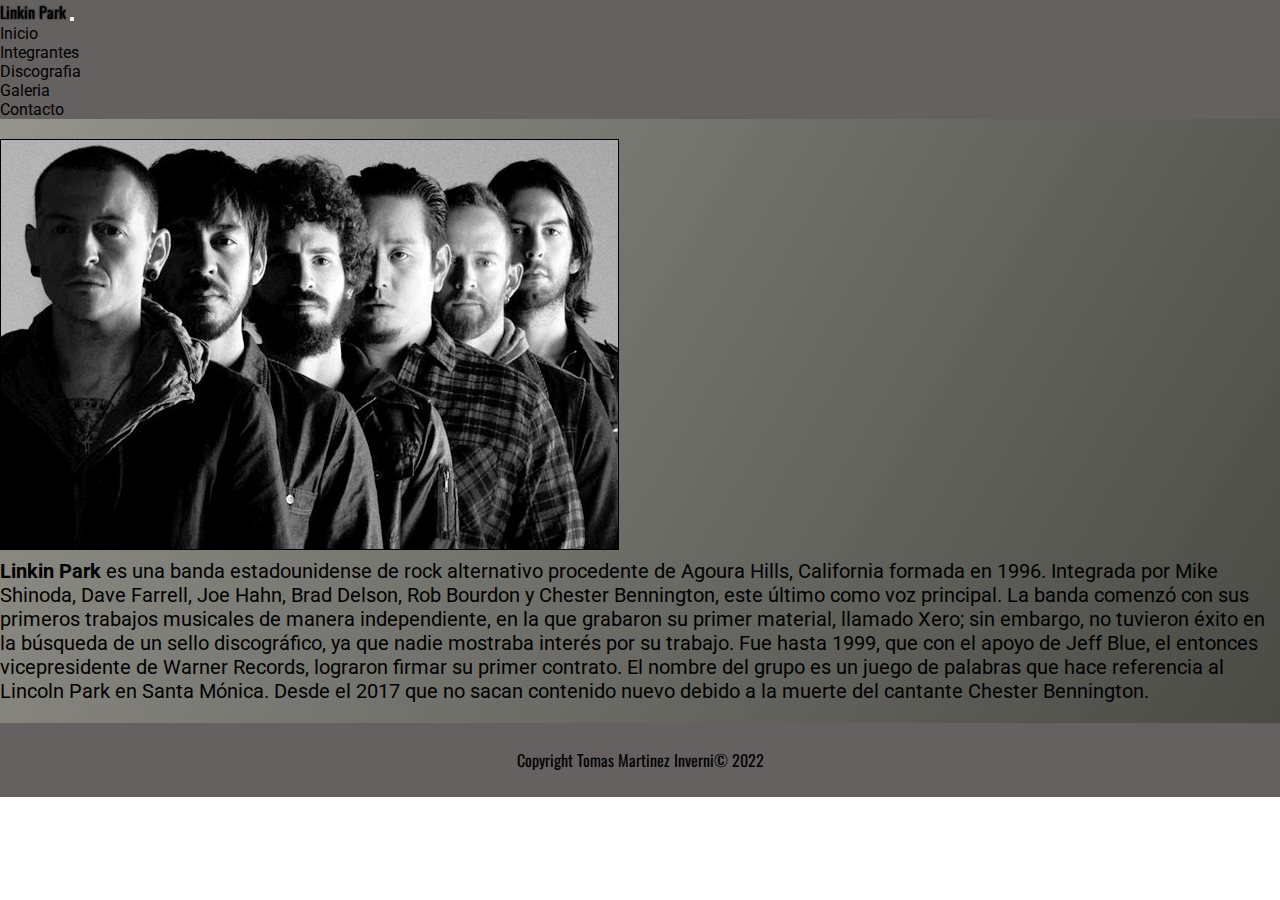
==== index.html @ bd59ec89 "formateo a todas las paginas" ====
<!DOCTYPE html>
<html lang="es">

<head>
    <meta charset="UTF-8">
    <meta http-equiv="X-UA-Compatible" content="IE=edge">
    <meta name="viewport" content="width=device-width, initial-scale=1.0">
    <title>Linkin Park</title>
    <link rel="stylesheet" href="https://cdn.jsdelivr.net/npm/bootstrap@4.6.2/dist/css/bootstrap.min.css"
        integrity="sha384-xOolHFLEh07PJGoPkLv1IbcEPTNtaed2xpHsD9ESMhqIYd0nLMwNLD69Npy4HI+N" crossorigin="anonymous">
    <link rel="stylesheet" href="estilos/estilos.css">
    <link rel="stylesheet" href="https://cdnjs.cloudflare.com/ajax/libs/font-awesome/6.1.2/css/all.min.css"
        integrity="sha512-1sCRPdkRXhBV2PBLUdRb4tMg1w2YPf37qatUFeS7zlBy7jJI8Lf4VHwWfZZfpXtYSLy85pkm9GaYVYMfw5BC1A=="
        crossorigin="anonymous" referrerpolicy="no-referrer" />
    <link rel="preconnect" href="https://fonts.googleapis.com">
    <link rel="preconnect" href="https://fonts.gstatic.com" crossorigin>
    <link href="https://fonts.googleapis.com/css2?family=Oswald&family=Roboto&display=swap" rel="stylesheet">
    <link rel="shortcut icon" href="multimedia/favicon.png">
</head>

<body>
    <!-- fila nombre logo + nav -->
    <header>
        <nav class="navbar navbar-expand-md navbar-dark bgnav">
            <div class="container">
                <!-- Brand -->
                <a class="navbar-brand" href="#">Linkin Park</a>

                <!-- Toggler/collapsibe Button -->
                <button class="navbar-toggler" type="button" data-toggle="collapse" data-target="#collapsibleNavbar">
                    <span class="navbar-toggler-icon"></span>
                </button>

                <!-- Navbar links -->
                <div class="collapse navbar-collapse" id="collapsibleNavbar">
                    <ul class="navbar-nav ml-auto">
                        <li class="nav-item">
                            <a class="nav-link" href="#">Inicio</a>
                        </li>
                        <li class="nav-item">
                            <a class="nav-link" href="pages/integrantes.html">Integrantes</a>
                        </li>
                        <li class="nav-item">
                            <a class="nav-link" href="pages/discografia.html">Discografia</a>
                        </li>
                        <li class="nav-item">
                            <a class="nav-link" href="pages/galeria.html">Galeria</a>
                        </li>
                        <li class="nav-item">
                            <a class="nav-link" href="pages/contacto.html">Contacto</a>
                        </li>
                    </ul>
                </div>
            </div>
        </nav>
    </header>

    <!-- contenido inicia -->
    <main class="main">
        <div class="container">
            <div class="row">
                <div class="col-md-12 col-lg-8">
                    <img src="multimedia/Linkin-Park-617.jpg" alt="Linkin Park" class="img-fluid rounded">
                </div>
                <div class="col-md-12 col-lg-4">
                    <p class="mt-4">
                        <strong>Linkin Park</strong> es una banda estadounidense de rock alternativo procedente de
                        Agoura Hills,
                        California formada en 1996. Integrada por Mike Shinoda, Dave Farrell, Joe Hahn, Brad Delson, Rob
                        Bourdon y Chester Bennington, este último como voz principal. La banda comenzó con sus primeros
                        trabajos musicales de manera independiente, en la que grabaron su primer material, llamado Xero;
                        sin embargo, no tuvieron éxito en la búsqueda de un sello discográfico, ya que nadie mostraba
                        interés por su trabajo. Fue hasta 1999, que con el apoyo de Jeff Blue, el entonces
                        vicepresidente de Warner Records, lograron firmar su primer contrato. El nombre del grupo es un
                        juego de palabras que hace referencia al Lincoln Park en Santa Mónica. Desde el 2017 que no
                        sacan contenido nuevo debido a la muerte del cantante Chester Bennington.
                    </p>
                </div>
            </div>
        </div>
    </main>
    <!-- contenido fin -->
    <!-- footer inicia -->
    <footer>
        <div class="copyright">
            <p>Copyright Tomas Martinez Inverni© 2022</p>
        </div>
        <div class="redes">
            <a href="https://www.facebook.com/linkinpark" target="_blank"><i class="fa-brands fa-facebook"></i></a>
            <a href="https://www.youtube.com/channel/UCZU9T1ceaOgwfLRq7OKFU4Q" target="_blank"><i
                    class="fa-brands fa-youtube"></i></a>
            <a href="https://www.instagram.com/linkinpark/?hl=es" target="_blank"><i
                    class="fa-brands fa-instagram"></i></a>
    </footer>
    <!-- footer fin -->
    <script src="https://cdn.jsdelivr.net/npm/jquery@3.5.1/dist/jquery.slim.min.js"
        integrity="sha384-DfXdz2htPH0lsSSs5nCTpuj/zy4C+OGpamoFVy38MVBnE+IbbVYUew+OrCXaRkfj" crossorigin="anonymous">
    </script>
    <script src="https://cdn.jsdelivr.net/npm/popper.js@1.16.1/dist/umd/popper.min.js"
        integrity="sha384-9/reFTGAW83EW2RDu2S0VKaIzap3H66lZH81PoYlFhbGU+6BZp6G7niu735Sk7lN" crossorigin="anonymous">
    </script>
    <script src="https://cdn.jsdelivr.net/npm/bootstrap@4.6.2/dist/js/bootstrap.min.js"
        integrity="sha384-+sLIOodYLS7CIrQpBjl+C7nPvqq+FbNUBDunl/OZv93DB7Ln/533i8e/mZXLi/P+" crossorigin="anonymous">
    </script>
</body>

</html>
---- estilos/estilos.css ----
*{
    margin: 0;
    padding:0;
    text-decoration: none;
    list-style: none;
    box-sizing: border-box;
}
.header{
    padding: 50px;
}
.bgnav{
    background-color:rgb(102, 97, 97) ;
}
.navbar-brand{
    color: black !important;
    text-shadow: 0 0 2px black;
    font-family: "oswald";
}
.nav-link{
    color: black !important; 
    font-family: "roboto" , sans-serif ;
}
.nav-link:hover{
    color:rgb(156, 156, 151) !important;
    transition: all 300ms ease;
}
.main{
    background-image: linear-gradient(120deg, rgb(148, 148, 141), rgb(75, 75, 70));
    padding: 20px 0;
}
.row{
    align-items: center;
}
.row p{
    font-size: 20px;
    margin-top: 5px;
    font-family: "roboto" , sans-serif ;
}
.row img{
    border: 1px solid black;
}
footer{
    background-color:rgb(102, 97, 97);
    text-align: center;
    color: black;
    padding: 25px;
    font-family: "oswald";
}
.redes i{
    color: black;
    font-size: 30px;
    letter-spacing: 10px;
}
.redes i:hover{
    color:rgb(156, 156, 151);
    transition: all 300ms ease;
}
.jumbotron{
    background-image: url(../multimedia/jumbotron.jpg);
    background-position: center;
    background-size: cover;
    background-color: rgb(102, 97, 97);
    color: white;
    text-shadow: 0px 0px 4px black;
    font-family: "oswald";
    height: 600px;
    border-radius: 0;
    margin-bottom: 0;
}
.contenedor-int{
    background-image: linear-gradient(120deg, rgb(148, 148, 141), rgb(75, 75, 70));
    padding: 20px;
}
.contenedor-int h2{
    text-align: center;
    font-family: "oswald";
}
.imagen{
    height: 400px;
    width: 40%;
    border-radius: 3px;
    border: 2px solid black;
}
.imagenmike{
    background-image: url(../multimedia/Mikeshinoda.jpg);
    background-position: center;
    background-size: cover;
}
.imagenjoe{
    background-image: url(../multimedia/joehahn.jpg);
    background-position: center;
    background-size: cover;
}
.imagenrob{
    background-image: url(../multimedia/robbourdon.jpg);
    background-position: center;
    background-size: cover;
}
.imagenbrad{
    background-image: url(../multimedia/braddelson.jpg);
    background-position: center;
    background-size: cover;
}
.imagendave{
    background-image: url(../multimedia/davefarrell.jpg);
    background-position: center;
    background-size: cover;
}
.imagenchester{
    background-image: url(../multimedia/chesterbennington.jpg);
    background-position: center;
    background-size: cover;    
}
.contenedor-int h3{
    font-size: 50px;
    font-weight: bolder;
    font-family: "oswald";
    text-shadow: 0px 0px 2px;
    align-self: flex-start;
}
.contenedor-int p{
    width: 600px;
    font-weight: 600;
    font-family: "roboto" , sans-serif ;
}
.contenedor-int div{
    display: flex;
    align-items: center;
    justify-content: space-evenly;
    margin: 20px;
    padding: 0 20px;
}
.texto{
    display: flex;
    flex-direction: column;
}
.contenedor-con{
    background-image: linear-gradient(320deg, rgb(148, 148, 141), rgb(75, 75, 70));
    padding-top: 100px;
    display: flex;
    justify-content: space-evenly;
    min-height: 763px;
}
.intro h2{
    font-size: 30px;
    font-family: "oswald";
}
.intro p{
    font-size: 20px;
    font-family: "roboto";
    width: 800px;
    margin-top: 20px;
}
.form label{
    display: block;
    font-weight: bold;
    font-family: "roboto";
    line-height: 2;
}
.form input{
    border-radius: 3px;
    font-family: "roboto";
    width: 100%;
    height: 40px;
    margin-bottom: 5px;
    border: none;
    padding: 5px;
}
.form textarea{
    border-radius: 4px;
    font-family: "roboto";
    margin-bottom: 5px;
    min-height: 100px;
    max-height: 200px;
    max-width: 100%;
    padding: 5px;
    border: none
}
#boton{
    background-color: rgb(102, 97, 97);
    font-weight: bold;
}
#boton:hover{
    cursor: pointer;
    background-color: rgb(65, 61, 61) ;
}
.contenedor-dis{
    background-image: linear-gradient(120deg, rgb(148, 148, 141), rgb(75, 75, 70));
}
.contenedor-dis div{
    display: flex;
    justify-content: center;
    padding: 20px;
}
.contenedor-dis h2{
    text-align: center;
    padding: 20px 0;
    font-family: "oswald";
}
.disco{
    height: 400px;
    width: 400px;
    border: 0.5px solid black;
}
.disco1{
    background-image: url(../multimedia/hybrydtheory.jpg);
    background-position: center;
    background-size: cover;
}
.disco2{
    background-image: url(../multimedia/meteora.jpg);
    background-position: center;
    background-size: cover;
}
.disco3{
    background-image: url(../multimedia/minutestomidnight.jpg);
    background-position: center;
    background-size: cover;
}
.disco4{
    background-image: url(../multimedia/athousandsuns.jpg);
    background-position: center;
    background-size: cover;
}
.disco5{
    background-image: url(../multimedia/livingthings.jpg);
    background-position: center;
    background-size: cover;
}
.disco6{
    background-image: url(../multimedia/thehuntingparty.jpg);
    background-position: center;
    background-size: cover;
}
.disco7{
    background-image: url(../multimedia/onemorelight.jpg);
    background-position: center;
    background-size: cover;
}
.galeria{
    background-image: linear-gradient(220deg, rgb(148, 148, 141), rgb(75, 75, 70));
}
.subir{
    height: 40px;
    width: 40px;
    background-color: rgb(102, 97, 97);
    position: fixed;
    bottom: 20px;
    right: 20px;
    text-align: center;
    line-height: 40px;
    color: black;
    border-radius: 50%;
    border: 2px solid black;
    font-size: 22px;
}
.galeria h2{
    text-align: center;
    padding: 20px;
    font-family: "oswald";
}
.fotos{
    padding: 20px;
    display: grid;
    grid-template-columns: 1fr;
    grid-template-rows: repeat(6 , 1fr);
    grid-gap: 20px;
}
.foto{
    border: 2px solid black;
    width: 100%;
    height: 300px;
    box-shadow: 0px 1px 10px rgba(0, 0, 0, 0.2);
    transition:  all 400ms ease;
    border-radius: 5px;
}
.foto:hover{
    box-shadow: 5px 5px 20px rgba(0, 0, 0, 0.8);
    transform: translateY(-2%);
}
.foto1{
    background-image: url(../multimedia/galeria.jpg);
    background-size: cover;
    background-position: center;
}
.foto2{
    background-image: url(../multimedia/galeria2.jpg);
    background-size: cover;
    background-position: center;
}
.foto3{
    background-image: url(../multimedia/galeria4.jpg);
    background-size: cover;
    background-position: center;
}
.foto4{
    background-image: url(../multimedia/galeria3.jpg);
    background-size: cover;
    background-position: top;
}
.foto5{
    background-image: url(../multimedia/galeria7.jpg);
    background-size: cover;
    background-position: center;
}
.foto6{
    background-image: url(../multimedia/galeria6.jpg);
    background-size: cover;
    background-position: center;
}
.foto7{
    background-image: url(../multimedia/galeria5.jpg);
    background-size: cover;
    background-position: center;
}
.foto8{
    background-image: url(../multimedia/galeria8.jpg);
    background-size: cover;
    background-position: center;
}
.foto9{
    background-image: url(../multimedia/galeria9.jpg);
    background-size: cover;
    background-position: center;
}
.foto10{
    background-image: url(../multimedia/galeria10.jpg);
    background-size: cover;
    background-position: top;
}
.foto11{
    background-image: url(../multimedia/galeria11.jpg);
    background-size: cover;
    background-position: center;
}
.foto12{
    background-image: url(../multimedia/galeria12.jpg);
    background-size: cover;
    background-position: center;
}
@media screen and (max-width: 1199px){
    .maindiv{
        flex-direction: column;
    }
    .maindiv p{
        width: auto;
        margin-bottom: 20px;
        padding: 20px;
    }
    .portada{
        width: 75%;
        margin-top: 20px;
    }
    .item{
        font-size: 12px;
    }
}
@media screen and (max-width: 479px){
    header{
        flex-direction: column;
    }
    nav{
        padding: 10px 0px
    }
    .item{
        font-size: 7px;
        padding: 0 10px;
    }
    .titulo{
        display: none;
    }
    .portada{
        height: 200px;
    }
    .intro h2{
        display: none;
    }
    .intro p{
        font-size: 16px;
    }
    .galeria h3{
        display: none;
    }
    .foto{
        height: 200px;
    }
    .contenedor-int div{
        flex-direction: column;
        margin: 5px;
    }
    .contenedor-int h2{
        display: none;
    }
    .imagen{
        height: 200px;
        width: 95%;
    }
    .texto h3{
        align-self: center;
        font-size: 20px;
    }
    .texto p{
        width: auto;
        margin: 3px 0;
    }
}
@media screen and (min-width: 480px) and (max-width: 700px){
    header{
        flex-direction: column;
    }
    nav{
        padding: 10px 0px
    }
    .item{
        font-size: 14px;
        padding: 0 10px;
    }
    .titulo{
        display: none;
    }
    .portada{
        height: 300px
    }
    .contenedor-int div{
        flex-direction: column;
        margin: 5px;
    }
    .contenedor-int h2{
        display: none;
    }
    .imagen{
        height: 300px;
        width: 100%;
        background-position: top;
    }
    .texto h3{
        align-self: center;
        font-size: 30px;
    }
    .texto p{
        width: auto;
        margin: 3px 0;
    }
    .contenedor-int div{
        flex-direction: column;
        margin: 5px;
    }
    .contenedor-int h2{
        display: none;
    }
    .imagen{
        height: 300px;
        width: 100%;
        background-position: top;
    }
    .texto h3{
        align-self: center;
        font-size: 30px;
    }
    .texto p{
        width: auto;
        margin: 3px 0;
    }
}
@media screen and (min-width: 701px) and (max-width: 1199px){
    .contenedor-int div{
        width: 100%;
    }
    .contenedor-int h2{
        display: none;
    }
    .imagen{
        height: 350px;
        background-position: top;
    }
    .texto h3{
        align-self: flex-start;
        font-size: 30px;
    }
    .texto p{
        width: auto;
        margin: 3px 0;
    }
}
@media screen and (max-width: 768px){
    .contenedor-dis div{
        flex-direction: column;
        align-self: center;
    }
    .contenedor-dis h2{
        display: none;
    }
    .disco{
        height: 300px;
        width: 300px;
    }
    .spotify iframe{
        width: 100%;
        height: 300px;
    }
}
@media screen and (max-width: 1199px){
    .contenedor-con{
        flex-direction: column;
        padding: 20px;
    }
    .intro{
        text-align: center;
        margin-bottom: 20px;
    }
    .intro p{
        width: auto;
    }
    .form{
        align-self: center;
        width: auto;
    }
    
}
@media screen and (max-width: 458px){
    .form{
        width: 100%;
    }
    .form textarea{
        width: 100%;
    }
    .intro h2{
        width: 100%;
    }
    
}
@media screen and (max-width: 860px){
    footer{
        flex-direction: column;
        text-align: center;
}
    footer p{
        margin-top: 10px;
    }
    .redes{
        margin-bottom: 10px;
        
    }
    .redes i{
        letter-spacing: 5px;
    }
}
@media screen and (min-width: 768px) and (max-width: 1024px){
    
    .fotos{
        grid-template-columns: 1fr 1fr;
        grid-template-rows: repeat(3 , 1fr);
    }
}
@media screen and (min-width: 1025px) and (max-width: 1199px){
    .fotos{
        grid-template-columns: 1fr 1fr 1fr;
        grid-template-rows: repeat(3 , 1fr);
}
    .foto2{
        grid-column: 2/4;
    }
    .foto3{
        grid-column: 1/3;
    }
    .foto6{
        grid-column: 2/4;
    }
    .foto8{
        grid-column: 2/4;
    }
    .foto9{
        grid-column: 1/3;
    }
    .foto12{
        grid-column: 2/4;
    }
}
@media screen and (min-width: 1200px){
    .fotos{
        grid-template-columns: 1fr 1fr 1fr;
        grid-template-rows: repeat(2 , 1fr);
    }
}
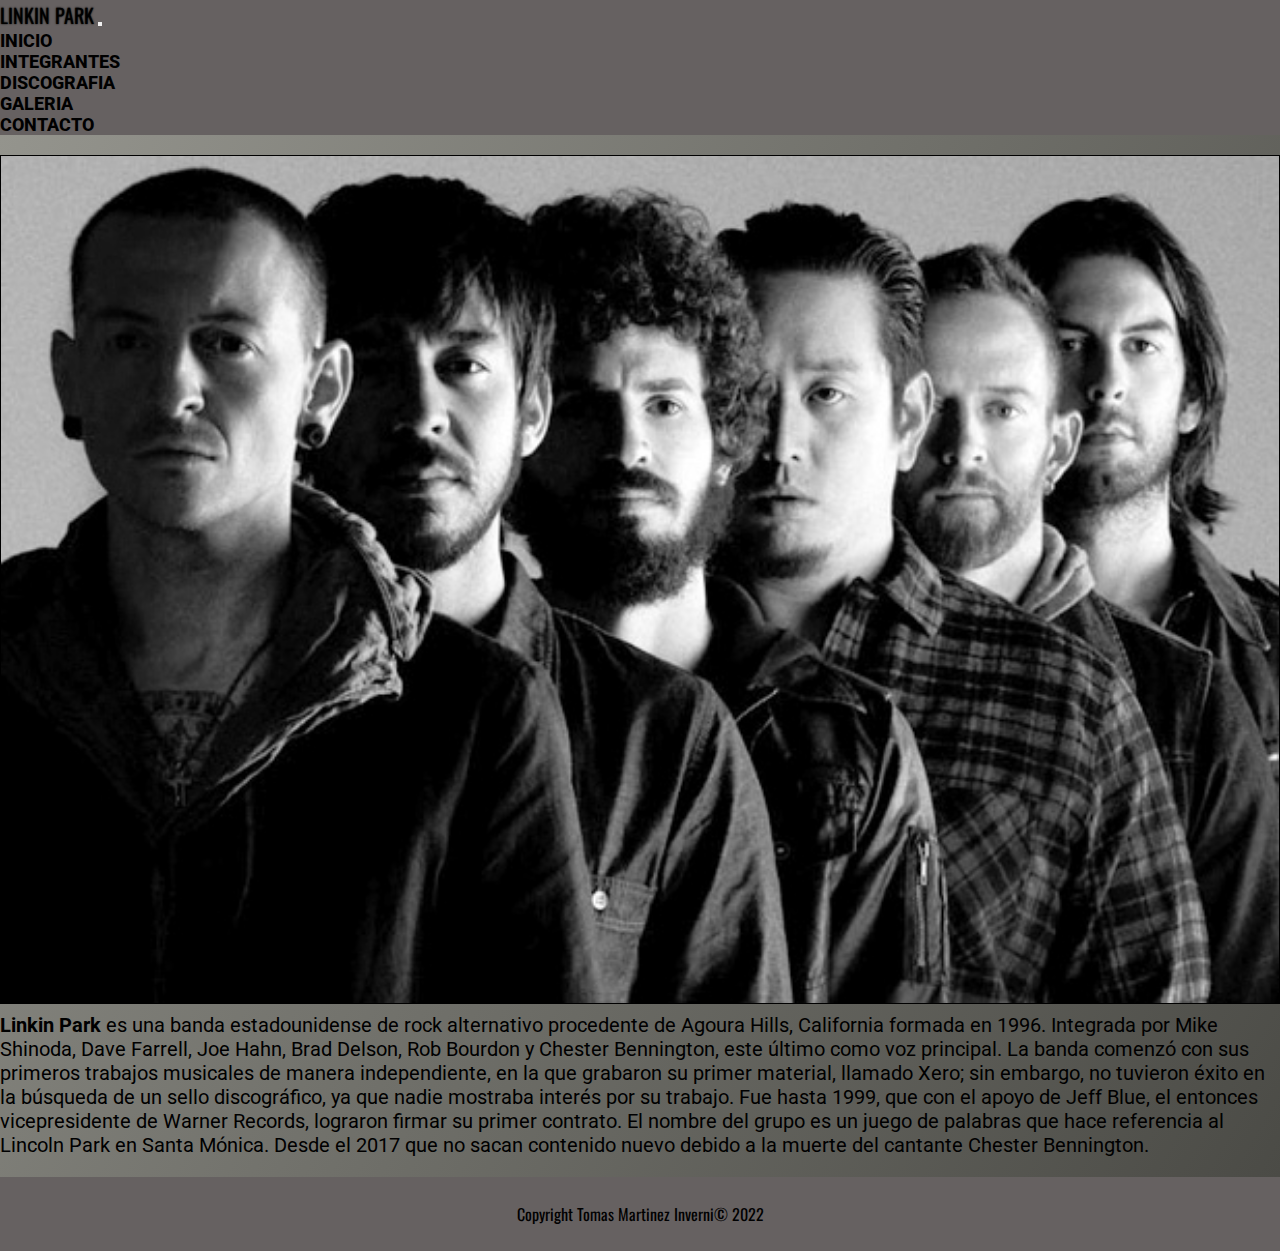
==== commit 1db3c8a2: "actualizo header" ====
--- a/index.html
+++ b/index.html
@@ -6,12 +6,9 @@
     <meta http-equiv="X-UA-Compatible" content="IE=edge">
     <meta name="viewport" content="width=device-width, initial-scale=1.0">
     <title>Linkin Park</title>
-    <link rel="stylesheet" href="https://cdn.jsdelivr.net/npm/bootstrap@4.6.2/dist/css/bootstrap.min.css"
-        integrity="sha384-xOolHFLEh07PJGoPkLv1IbcEPTNtaed2xpHsD9ESMhqIYd0nLMwNLD69Npy4HI+N" crossorigin="anonymous">
+    <link rel="stylesheet" href="https://cdn.jsdelivr.net/npm/bootstrap@4.6.2/dist/css/bootstrap.min.css" integrity="sha384-xOolHFLEh07PJGoPkLv1IbcEPTNtaed2xpHsD9ESMhqIYd0nLMwNLD69Npy4HI+N" crossorigin="anonymous">
     <link rel="stylesheet" href="estilos/estilos.css">
-    <link rel="stylesheet" href="https://cdnjs.cloudflare.com/ajax/libs/font-awesome/6.1.2/css/all.min.css"
-        integrity="sha512-1sCRPdkRXhBV2PBLUdRb4tMg1w2YPf37qatUFeS7zlBy7jJI8Lf4VHwWfZZfpXtYSLy85pkm9GaYVYMfw5BC1A=="
-        crossorigin="anonymous" referrerpolicy="no-referrer" />
+    <link rel="stylesheet" href="https://cdnjs.cloudflare.com/ajax/libs/font-awesome/6.1.2/css/all.min.css" integrity="sha512-1sCRPdkRXhBV2PBLUdRb4tMg1w2YPf37qatUFeS7zlBy7jJI8Lf4VHwWfZZfpXtYSLy85pkm9GaYVYMfw5BC1A==" crossorigin="anonymous" referrerpolicy="no-referrer" />
     <link rel="preconnect" href="https://fonts.googleapis.com">
     <link rel="preconnect" href="https://fonts.gstatic.com" crossorigin>
     <link href="https://fonts.googleapis.com/css2?family=Oswald&family=Roboto&display=swap" rel="stylesheet">
@@ -21,7 +18,7 @@
 <body>
     <!-- fila nombre logo + nav -->
     <header>
-        <nav class="navbar navbar-expand-md navbar-dark bgnav">
+        <nav class="navbar navbar-expand-lg navbar-dark bgnav">
             <div class="container">
                 <!-- Brand -->
                 <a class="navbar-brand" href="#">Linkin Park</a>
@@ -87,21 +84,13 @@
         </div>
         <div class="redes">
             <a href="https://www.facebook.com/linkinpark" target="_blank"><i class="fa-brands fa-facebook"></i></a>
-            <a href="https://www.youtube.com/channel/UCZU9T1ceaOgwfLRq7OKFU4Q" target="_blank"><i
-                    class="fa-brands fa-youtube"></i></a>
-            <a href="https://www.instagram.com/linkinpark/?hl=es" target="_blank"><i
-                    class="fa-brands fa-instagram"></i></a>
+            <a href="https://www.youtube.com/channel/UCZU9T1ceaOgwfLRq7OKFU4Q" target="_blank"><i class="fa-brands fa-youtube"></i></a>
+            <a href="https://www.instagram.com/linkinpark/?hl=es" target="_blank"><i class="fa-brands fa-instagram"></i></a>
     </footer>
     <!-- footer fin -->
-    <script src="https://cdn.jsdelivr.net/npm/jquery@3.5.1/dist/jquery.slim.min.js"
-        integrity="sha384-DfXdz2htPH0lsSSs5nCTpuj/zy4C+OGpamoFVy38MVBnE+IbbVYUew+OrCXaRkfj" crossorigin="anonymous">
-    </script>
-    <script src="https://cdn.jsdelivr.net/npm/popper.js@1.16.1/dist/umd/popper.min.js"
-        integrity="sha384-9/reFTGAW83EW2RDu2S0VKaIzap3H66lZH81PoYlFhbGU+6BZp6G7niu735Sk7lN" crossorigin="anonymous">
-    </script>
-    <script src="https://cdn.jsdelivr.net/npm/bootstrap@4.6.2/dist/js/bootstrap.min.js"
-        integrity="sha384-+sLIOodYLS7CIrQpBjl+C7nPvqq+FbNUBDunl/OZv93DB7Ln/533i8e/mZXLi/P+" crossorigin="anonymous">
-    </script>
+    <script src="https://cdn.jsdelivr.net/npm/jquery@3.5.1/dist/jquery.slim.min.js" integrity="sha384-DfXdz2htPH0lsSSs5nCTpuj/zy4C+OGpamoFVy38MVBnE+IbbVYUew+OrCXaRkfj" crossorigin="anonymous"></script>
+    <script src="https://cdn.jsdelivr.net/npm/popper.js@1.16.1/dist/umd/popper.min.js" integrity="sha384-9/reFTGAW83EW2RDu2S0VKaIzap3H66lZH81PoYlFhbGU+6BZp6G7niu735Sk7lN" crossorigin="anonymous"></script>
+    <script src="https://cdn.jsdelivr.net/npm/bootstrap@4.6.2/dist/js/bootstrap.min.js" integrity="sha384-+sLIOodYLS7CIrQpBjl+C7nPvqq+FbNUBDunl/OZv93DB7Ln/533i8e/mZXLi/P+" crossorigin="anonymous"></script>
 </body>
 
 </html>--- a/estilos/estilos.css
+++ b/estilos/estilos.css
@@ -15,10 +15,15 @@
     color: black !important;
     text-shadow: 0 0 2px black;
     font-family: "oswald";
+    font-size: 20px;
+    text-transform: uppercase;
 }
 .nav-link{
     color: black !important; 
     font-family: "roboto" , sans-serif ;
+    font-size: 18px;
+    text-transform: uppercase;
+    font-weight: 800;
 }
 .nav-link:hover{
     color:rgb(156, 156, 151) !important;
@@ -38,6 +43,7 @@
 }
 .row img{
     border: 1px solid black;
+    width: 100%;
 }
 footer{
     background-color:rgb(102, 97, 97);
@@ -59,11 +65,21 @@
     background-image: url(../multimedia/jumbotron.jpg);
     background-position: center;
     background-size: cover;
-    background-color: rgb(102, 97, 97);
     color: white;
     text-shadow: 0px 0px 4px black;
     font-family: "oswald";
     height: 600px;
+    border-radius: 0;
+    margin-bottom: 0;
+}
+.jumbotron2{
+    background-image: url(../multimedia/jumbotron2.jpg);
+    background-position: top;
+    background-size: cover;
+    color: white;
+    text-shadow: 0px 0px 4px black;
+    font-family: "oswald";
+    height: 500px;
     border-radius: 0;
     margin-bottom: 0;
 }
@@ -319,12 +335,12 @@
     background-position: center;
 }
 .foto9{
-    background-image: url(../multimedia/galeria9.jpg);
+    background-image: url(../multimedia/galeria10.jpg);
     background-size: cover;
     background-position: center;
 }
 .foto10{
-    background-image: url(../multimedia/galeria10.jpg);
+    background-image: url(../multimedia/galeria12.jpg);
     background-size: cover;
     background-position: top;
 }
@@ -334,9 +350,53 @@
     background-position: center;
 }
 .foto12{
-    background-image: url(../multimedia/galeria12.jpg);
-    background-size: cover;
-    background-position: center;
+    background-image: url(../multimedia/galeria9.jpg);
+    background-size: cover;
+    background-position: top;
+}
+.foto13{
+    background-image: url(../multimedia/galeria13.jpg);
+    background-size: cover;
+    background-position: center;
+}
+.foto14{
+    background-image: url(../multimedia/galeria14.jpg);
+    background-size: cover;
+    background-position: center;
+}
+.foto15{
+    background-image: url(../multimedia/galeria16.jpg);
+    background-size: cover;
+    background-position: top;
+}
+.foto16{
+    background-image: url(../multimedia/galeria15.jpg);
+    background-size: cover;
+    background-position: top;
+}
+.foto17{
+    background-image: url(../multimedia/galeria18.jpg);
+    background-size: cover;
+    background-position: top;
+}
+.foto18{
+    background-image: url(../multimedia/galeria17.jpg);
+    background-size: cover;
+    background-position: center;
+}
+.txt{
+    color: white;
+    font-size: 20px;
+    padding: 10px;
+    opacity: 0;
+    visibility: hidden;
+}
+.foto:hover > .txt{
+    opacity: 1;
+    visibility: visible;
+    transition: all 500ms ease;
+    margin-top: 250px;
+    text-shadow: 5px 5px 5px black;
 }
 @media screen and (max-width: 1199px){
     .maindiv{
@@ -575,6 +635,15 @@
     .foto12{
         grid-column: 2/4;
     }
+    .foto13{
+        grid-column: 1/3;
+    }
+    .foto16{
+        grid-column: 2/4;
+    }
+    .foto17{
+        grid-column: 1/3;
+    }
 }
 @media screen and (min-width: 1200px){
     .fotos{
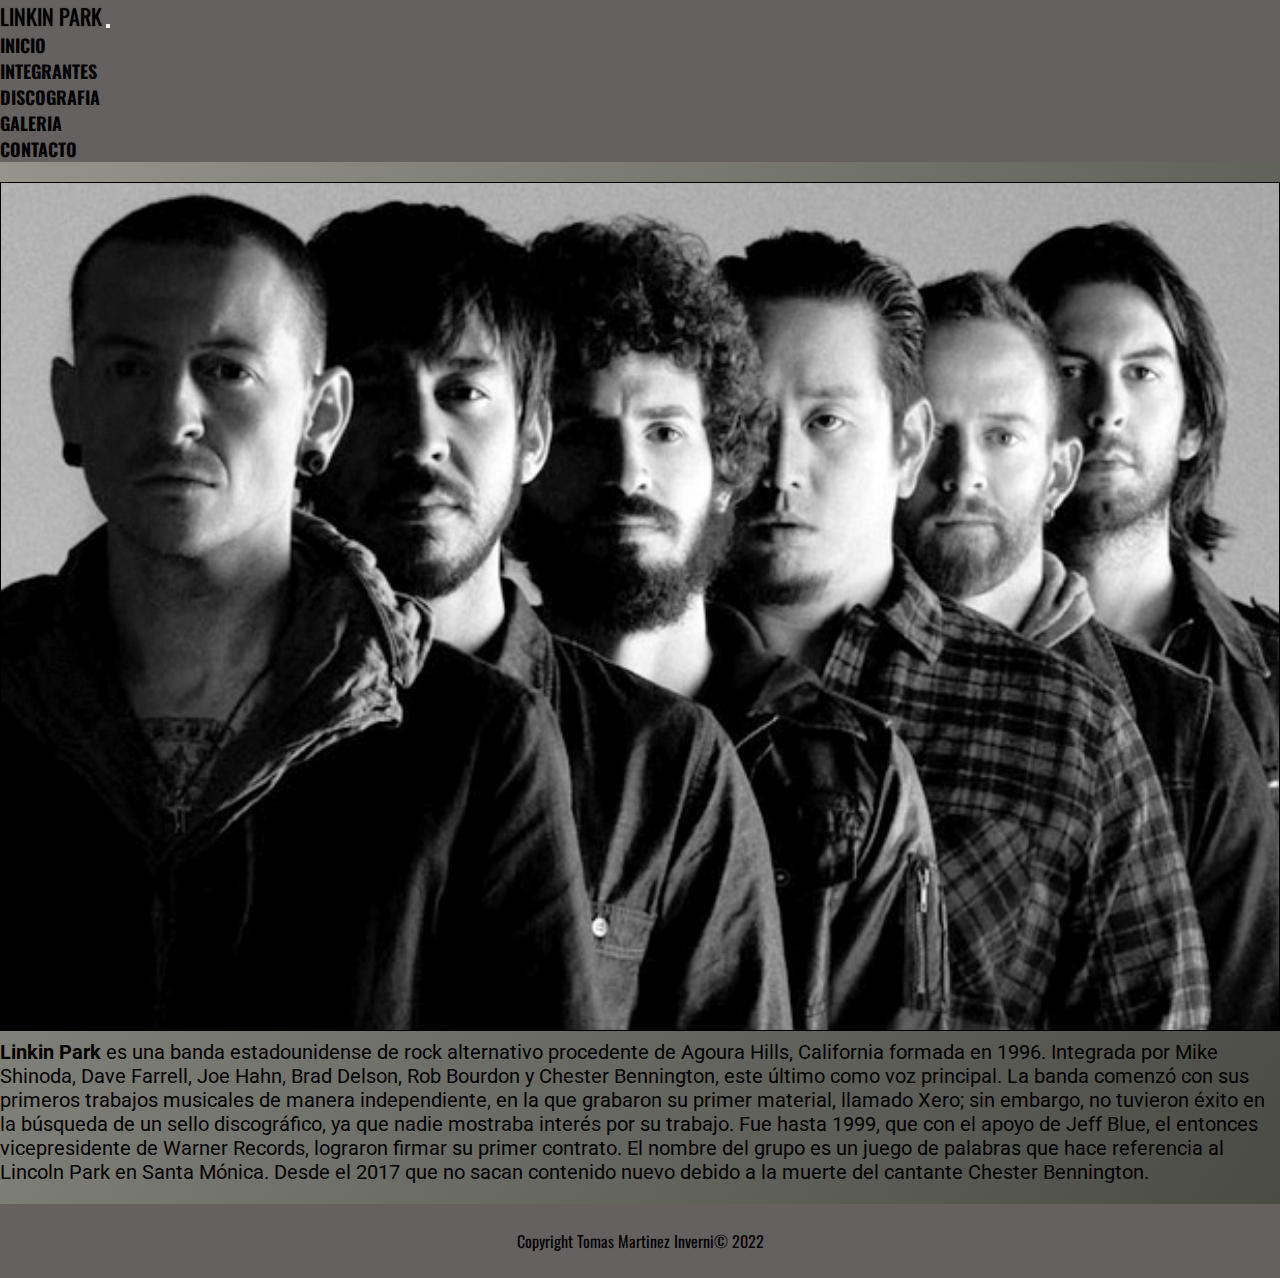
==== commit 21650d34: "Agrego extend en discografia e integrantes, mixins en galeria y correciones" ====
--- a/index.html
+++ b/index.html
@@ -1,96 +1,98 @@
-<!DOCTYPE html>
-<html lang="es">
-
-<head>
-    <meta charset="UTF-8">
-    <meta http-equiv="X-UA-Compatible" content="IE=edge">
-    <meta name="viewport" content="width=device-width, initial-scale=1.0">
-    <title>Linkin Park</title>
-    <link rel="stylesheet" href="https://cdn.jsdelivr.net/npm/bootstrap@4.6.2/dist/css/bootstrap.min.css" integrity="sha384-xOolHFLEh07PJGoPkLv1IbcEPTNtaed2xpHsD9ESMhqIYd0nLMwNLD69Npy4HI+N" crossorigin="anonymous">
-    <link rel="stylesheet" href="estilos/estilos.css">
-    <link rel="stylesheet" href="https://cdnjs.cloudflare.com/ajax/libs/font-awesome/6.1.2/css/all.min.css" integrity="sha512-1sCRPdkRXhBV2PBLUdRb4tMg1w2YPf37qatUFeS7zlBy7jJI8Lf4VHwWfZZfpXtYSLy85pkm9GaYVYMfw5BC1A==" crossorigin="anonymous" referrerpolicy="no-referrer" />
-    <link rel="preconnect" href="https://fonts.googleapis.com">
-    <link rel="preconnect" href="https://fonts.gstatic.com" crossorigin>
-    <link href="https://fonts.googleapis.com/css2?family=Oswald&family=Roboto&display=swap" rel="stylesheet">
-    <link rel="shortcut icon" href="multimedia/favicon.png">
-</head>
-
-<body>
-    <!-- fila nombre logo + nav -->
-    <header>
-        <nav class="navbar navbar-expand-lg navbar-dark bgnav">
-            <div class="container">
-                <!-- Brand -->
-                <a class="navbar-brand" href="#">Linkin Park</a>
-
-                <!-- Toggler/collapsibe Button -->
-                <button class="navbar-toggler" type="button" data-toggle="collapse" data-target="#collapsibleNavbar">
-                    <span class="navbar-toggler-icon"></span>
-                </button>
-
-                <!-- Navbar links -->
-                <div class="collapse navbar-collapse" id="collapsibleNavbar">
-                    <ul class="navbar-nav ml-auto">
-                        <li class="nav-item">
-                            <a class="nav-link" href="#">Inicio</a>
-                        </li>
-                        <li class="nav-item">
-                            <a class="nav-link" href="pages/integrantes.html">Integrantes</a>
-                        </li>
-                        <li class="nav-item">
-                            <a class="nav-link" href="pages/discografia.html">Discografia</a>
-                        </li>
-                        <li class="nav-item">
-                            <a class="nav-link" href="pages/galeria.html">Galeria</a>
-                        </li>
-                        <li class="nav-item">
-                            <a class="nav-link" href="pages/contacto.html">Contacto</a>
-                        </li>
-                    </ul>
-                </div>
-            </div>
-        </nav>
-    </header>
-
-    <!-- contenido inicia -->
-    <main class="main">
-        <div class="container">
-            <div class="row">
-                <div class="col-md-12 col-lg-8">
-                    <img src="multimedia/Linkin-Park-617.jpg" alt="Linkin Park" class="img-fluid rounded">
-                </div>
-                <div class="col-md-12 col-lg-4">
-                    <p class="mt-4">
-                        <strong>Linkin Park</strong> es una banda estadounidense de rock alternativo procedente de
-                        Agoura Hills,
-                        California formada en 1996. Integrada por Mike Shinoda, Dave Farrell, Joe Hahn, Brad Delson, Rob
-                        Bourdon y Chester Bennington, este último como voz principal. La banda comenzó con sus primeros
-                        trabajos musicales de manera independiente, en la que grabaron su primer material, llamado Xero;
-                        sin embargo, no tuvieron éxito en la búsqueda de un sello discográfico, ya que nadie mostraba
-                        interés por su trabajo. Fue hasta 1999, que con el apoyo de Jeff Blue, el entonces
-                        vicepresidente de Warner Records, lograron firmar su primer contrato. El nombre del grupo es un
-                        juego de palabras que hace referencia al Lincoln Park en Santa Mónica. Desde el 2017 que no
-                        sacan contenido nuevo debido a la muerte del cantante Chester Bennington.
-                    </p>
-                </div>
-            </div>
-        </div>
-    </main>
-    <!-- contenido fin -->
-    <!-- footer inicia -->
-    <footer>
-        <div class="copyright">
-            <p>Copyright Tomas Martinez Inverni© 2022</p>
-        </div>
-        <div class="redes">
-            <a href="https://www.facebook.com/linkinpark" target="_blank"><i class="fa-brands fa-facebook"></i></a>
-            <a href="https://www.youtube.com/channel/UCZU9T1ceaOgwfLRq7OKFU4Q" target="_blank"><i class="fa-brands fa-youtube"></i></a>
-            <a href="https://www.instagram.com/linkinpark/?hl=es" target="_blank"><i class="fa-brands fa-instagram"></i></a>
-    </footer>
-    <!-- footer fin -->
-    <script src="https://cdn.jsdelivr.net/npm/jquery@3.5.1/dist/jquery.slim.min.js" integrity="sha384-DfXdz2htPH0lsSSs5nCTpuj/zy4C+OGpamoFVy38MVBnE+IbbVYUew+OrCXaRkfj" crossorigin="anonymous"></script>
-    <script src="https://cdn.jsdelivr.net/npm/popper.js@1.16.1/dist/umd/popper.min.js" integrity="sha384-9/reFTGAW83EW2RDu2S0VKaIzap3H66lZH81PoYlFhbGU+6BZp6G7niu735Sk7lN" crossorigin="anonymous"></script>
-    <script src="https://cdn.jsdelivr.net/npm/bootstrap@4.6.2/dist/js/bootstrap.min.js" integrity="sha384-+sLIOodYLS7CIrQpBjl+C7nPvqq+FbNUBDunl/OZv93DB7Ln/533i8e/mZXLi/P+" crossorigin="anonymous"></script>
-</body>
-
+<!DOCTYPE html>
+<html lang="es">
+
+<head>
+    <meta charset="UTF-8">
+    <meta http-equiv="X-UA-Compatible" content="IE=edge">
+    <meta name="viewport" content="width=device-width, initial-scale=1.0">
+    <meta name="keywords" content="linkin park, linkin park argentina, chester bennington, mike shinoda, rob bourdon, dave farrell, joe hahn">
+    <meta name="description" content="FanPage Argentina dedicada a Linkin Park y a Chester Bennington">
+    <title>Linkin Park</title>
+    <link rel="stylesheet" href="https://cdn.jsdelivr.net/npm/bootstrap@4.6.2/dist/css/bootstrap.min.css" integrity="sha384-xOolHFLEh07PJGoPkLv1IbcEPTNtaed2xpHsD9ESMhqIYd0nLMwNLD69Npy4HI+N" crossorigin="anonymous">
+    <link rel="stylesheet" href="estilos/estilos.css">
+    <link rel="stylesheet" href="https://cdnjs.cloudflare.com/ajax/libs/font-awesome/6.1.2/css/all.min.css" integrity="sha512-1sCRPdkRXhBV2PBLUdRb4tMg1w2YPf37qatUFeS7zlBy7jJI8Lf4VHwWfZZfpXtYSLy85pkm9GaYVYMfw5BC1A==" crossorigin="anonymous" referrerpolicy="no-referrer" />
+    <link rel="preconnect" href="https://fonts.googleapis.com">
+    <link rel="preconnect" href="https://fonts.gstatic.com" crossorigin>
+    <link href="https://fonts.googleapis.com/css2?family=Oswald&family=Roboto&display=swap" rel="stylesheet">
+    <link rel="shortcut icon" href="multimedia/favicon.png">
+</head>
+
+<body>
+    <!-- fila nombre logo + nav -->
+    <header>
+        <nav class="navbar navbar-expand-lg navbar-dark bgnav">
+            <div class="container">
+                <!-- Brand -->
+                <a class="navbar-brand" href="#">Linkin Park</a>
+
+                <!-- Toggler/collapsibe Button -->
+                <button class="navbar-toggler" type="button" data-toggle="collapse" data-target="#collapsibleNavbar">
+                    <span class="navbar-toggler-icon"></span>
+                </button>
+
+                <!-- Navbar links -->
+                <div class="collapse navbar-collapse" id="collapsibleNavbar">
+                    <ul class="navbar-nav ml-auto">
+                        <li class="nav-item">
+                            <a class="nav-link" href="#">Inicio</a>
+                        </li>
+                        <li class="nav-item">
+                            <a class="nav-link" href="pages/integrantes.html">Integrantes</a>
+                        </li>
+                        <li class="nav-item">
+                            <a class="nav-link" href="pages/discografia.html">Discografia</a>
+                        </li>
+                        <li class="nav-item">
+                            <a class="nav-link" href="pages/galeria.html">Galeria</a>
+                        </li>
+                        <li class="nav-item">
+                            <a class="nav-link" href="pages/contacto.html">Contacto</a>
+                        </li>
+                    </ul>
+                </div>
+            </div>
+        </nav>
+    </header>
+
+    <!-- contenido inicia -->
+    <main class="main">
+        <div class="container">
+            <div class="row">
+                <div class="col-md-12 col-lg-8">
+                    <img src="multimedia/Linkin-Park-617.jpg" alt="Linkin Park" class="img-fluid rounded">
+                </div>
+                <div class="col-md-12 col-lg-4">
+                    <p class="mt-4">
+                        <strong>Linkin Park</strong> es una banda estadounidense de rock alternativo procedente de
+                        Agoura Hills,
+                        California formada en 1996. Integrada por Mike Shinoda, Dave Farrell, Joe Hahn, Brad Delson, Rob
+                        Bourdon y Chester Bennington, este último como voz principal. La banda comenzó con sus primeros
+                        trabajos musicales de manera independiente, en la que grabaron su primer material, llamado Xero;
+                        sin embargo, no tuvieron éxito en la búsqueda de un sello discográfico, ya que nadie mostraba
+                        interés por su trabajo. Fue hasta 1999, que con el apoyo de Jeff Blue, el entonces
+                        vicepresidente de Warner Records, lograron firmar su primer contrato. El nombre del grupo es un
+                        juego de palabras que hace referencia al Lincoln Park en Santa Mónica. Desde el 2017 que no
+                        sacan contenido nuevo debido a la muerte del cantante Chester Bennington.
+                    </p>
+                </div>
+            </div>
+        </div>
+    </main>
+    <!-- contenido fin -->
+    <!-- footer inicia -->
+    <footer>
+        <div class="copyright">
+            <p>Copyright Tomas Martinez Inverni© 2022</p>
+        </div>
+        <div class="redes">
+            <a href="https://www.facebook.com/linkinpark" target="_blank"><i class="fa-brands fa-facebook"></i></a>
+            <a href="https://www.youtube.com/channel/UCZU9T1ceaOgwfLRq7OKFU4Q" target="_blank"><i class="fa-brands fa-youtube"></i></a>
+            <a href="https://www.instagram.com/linkinpark/?hl=es" target="_blank"><i class="fa-brands fa-instagram"></i></a>
+    </footer>
+    <!-- footer fin -->
+    <script src="https://cdn.jsdelivr.net/npm/jquery@3.5.1/dist/jquery.slim.min.js" integrity="sha384-DfXdz2htPH0lsSSs5nCTpuj/zy4C+OGpamoFVy38MVBnE+IbbVYUew+OrCXaRkfj" crossorigin="anonymous"></script>
+    <script src="https://cdn.jsdelivr.net/npm/popper.js@1.16.1/dist/umd/popper.min.js" integrity="sha384-9/reFTGAW83EW2RDu2S0VKaIzap3H66lZH81PoYlFhbGU+6BZp6G7niu735Sk7lN" crossorigin="anonymous"></script>
+    <script src="https://cdn.jsdelivr.net/npm/bootstrap@4.6.2/dist/js/bootstrap.min.js" integrity="sha384-+sLIOodYLS7CIrQpBjl+C7nPvqq+FbNUBDunl/OZv93DB7Ln/533i8e/mZXLi/P+" crossorigin="anonymous"></script>
+</body>
+
 </html>--- a/estilos/estilos.css
+++ b/estilos/estilos.css
@@ -1,653 +1,725 @@
-*{
-    margin: 0;
-    padding:0;
-    text-decoration: none;
-    list-style: none;
-    box-sizing: border-box;
-}
-.header{
-    padding: 50px;
-}
-.bgnav{
-    background-color:rgb(102, 97, 97) ;
-}
-.navbar-brand{
-    color: black !important;
-    text-shadow: 0 0 2px black;
-    font-family: "oswald";
-    font-size: 20px;
-    text-transform: uppercase;
-}
-.nav-link{
-    color: black !important; 
-    font-family: "roboto" , sans-serif ;
-    font-size: 18px;
-    text-transform: uppercase;
-    font-weight: 800;
-}
-.nav-link:hover{
-    color:rgb(156, 156, 151) !important;
-    transition: all 300ms ease;
-}
-.main{
-    background-image: linear-gradient(120deg, rgb(148, 148, 141), rgb(75, 75, 70));
-    padding: 20px 0;
-}
-.row{
-    align-items: center;
-}
-.row p{
-    font-size: 20px;
-    margin-top: 5px;
-    font-family: "roboto" , sans-serif ;
-}
-.row img{
-    border: 1px solid black;
-    width: 100%;
-}
-footer{
-    background-color:rgb(102, 97, 97);
-    text-align: center;
-    color: black;
-    padding: 25px;
-    font-family: "oswald";
-}
-.redes i{
-    color: black;
-    font-size: 30px;
-    letter-spacing: 10px;
-}
-.redes i:hover{
-    color:rgb(156, 156, 151);
-    transition: all 300ms ease;
-}
-.jumbotron{
-    background-image: url(../multimedia/jumbotron.jpg);
-    background-position: center;
-    background-size: cover;
-    color: white;
-    text-shadow: 0px 0px 4px black;
-    font-family: "oswald";
-    height: 600px;
-    border-radius: 0;
-    margin-bottom: 0;
-}
-.jumbotron2{
-    background-image: url(../multimedia/jumbotron2.jpg);
-    background-position: top;
-    background-size: cover;
-    color: white;
-    text-shadow: 0px 0px 4px black;
-    font-family: "oswald";
-    height: 500px;
-    border-radius: 0;
-    margin-bottom: 0;
-}
-.contenedor-int{
-    background-image: linear-gradient(120deg, rgb(148, 148, 141), rgb(75, 75, 70));
+* {
+  margin: 0;
+  padding: 0;
+  text-decoration: none;
+  list-style: none;
+  box-sizing: border-box;
+}
+
+.header {
+  padding: 50px;
+}
+
+.bgnav {
+  background-color: rgb(102, 97, 97);
+}
+
+.navbar-brand {
+  color: black !important;
+  text-shadow: 0px 0px 1px black;
+  font-family: "oswald";
+  font-size: 22px;
+  text-transform: uppercase;
+}
+
+.nav-link {
+  color: black !important;
+  font-family: "oswald", sans-serif;
+  font-size: 18px;
+  text-transform: uppercase;
+  font-weight: 800;
+}
+.nav-link:hover {
+  color: rgb(156, 156, 151) !important;
+  transition: all 300ms ease;
+}
+
+.main {
+  background-image: linear-gradient(120deg, rgb(148, 148, 141), rgb(75, 75, 70));
+  padding: 20px 0;
+}
+
+.row {
+  align-items: center;
+}
+.row p {
+  font-size: 20px;
+  margin-top: 5px;
+  font-family: "roboto", sans-serif;
+}
+.row img {
+  border: 1px solid black;
+  width: 100%;
+}
+
+footer {
+  background-color: rgb(102, 97, 97);
+  text-align: center;
+  color: black;
+  padding: 25px;
+  font-family: "oswald";
+}
+footer i {
+  color: black;
+  font-size: 30px;
+  letter-spacing: 10px;
+}
+footer i:hover {
+  color: rgb(156, 156, 151);
+  transition: all 300ms ease;
+}
+
+.jumbotron {
+  background-image: url(../multimedia/jumbotron.jpg);
+  background-position: center;
+  background-size: cover;
+  color: white;
+  text-shadow: 0px 0px 4px black;
+  font-family: "oswald";
+  height: 600px;
+  border-radius: 0;
+  margin-bottom: 0;
+}
+
+.jumbotron2 {
+  background-image: url(../multimedia/jumbotron2.jpg);
+  background-position: top;
+  background-size: cover;
+  color: white;
+  text-shadow: 0px 0px 4px black;
+  font-family: "oswald";
+  height: 500px;
+  border-radius: 0;
+  margin-bottom: 0;
+}
+
+.contenedor-int {
+  background-image: linear-gradient(120deg, rgb(148, 148, 141), rgb(75, 75, 70));
+  padding: 20px;
+}
+.contenedor-int h2 {
+  text-align: center;
+  font-family: "oswald";
+}
+.contenedor-int h3 {
+  font-size: 50px;
+  font-weight: bolder;
+  font-family: "oswald";
+  text-shadow: 0px 0px 2px;
+  align-self: flex-start;
+}
+.contenedor-int p {
+  width: 600px;
+  font-weight: 600;
+  font-family: "roboto", sans-serif;
+}
+.contenedor-int div {
+  display: flex;
+  align-items: center;
+  justify-content: space-evenly;
+  margin: 20px;
+  padding: 0 20px;
+}
+
+.imagen {
+  height: 400px;
+  width: 40%;
+  border-radius: 3px;
+  border: 2px solid black;
+}
+
+.imagenmike, .imagenchester, .imagendave, .imagenbrad, .imagenrob, .imagenjoe {
+  background-image: url(../multimedia/Mikeshinoda.jpg);
+  background-position: center;
+  background-size: cover;
+}
+
+.imagenjoe {
+  background-image: url(../multimedia/joehahn.jpg);
+}
+
+.imagenrob {
+  background-image: url(../multimedia/robbourdon.jpg);
+}
+
+.imagenbrad {
+  background-image: url(../multimedia/braddelson.jpg);
+}
+
+.imagendave {
+  background-image: url(../multimedia/davefarrell.jpg);
+}
+
+.imagenchester {
+  background-image: url(../multimedia/chesterbennington.jpg);
+}
+
+.texto {
+  display: flex;
+  flex-direction: column;
+}
+
+.contenedor-con {
+  background-image: linear-gradient(320deg, rgb(148, 148, 141), rgb(75, 75, 70));
+  padding-top: 100px;
+  display: flex;
+  justify-content: space-evenly;
+  min-height: 763px;
+}
+
+.intro h2 {
+  font-size: 30px;
+  font-family: "oswald";
+}
+.intro p {
+  font-size: 20px;
+  font-family: "roboto", sans-serif;
+  width: 800px;
+  margin-top: 20px;
+}
+
+.form label {
+  display: block;
+  font-weight: bold;
+  font-family: "roboto", sans-serif;
+  line-height: 2;
+}
+.form input {
+  border-radius: 3px;
+  font-family: "roboto", sans-serif;
+  width: 100%;
+  height: 40px;
+  margin-bottom: 5px;
+  border: none;
+  padding: 5px;
+}
+.form textarea {
+  border-radius: 4px;
+  font-family: "roboto", sans-serif;
+  margin-bottom: 5px;
+  min-height: 100px;
+  max-height: 200px;
+  max-width: 100%;
+  padding: 5px;
+  border: none;
+}
+
+#boton {
+  background-color: rgb(102, 97, 97);
+  font-weight: bold;
+}
+#boton:hover {
+  cursor: pointer;
+  background-color: rgb(65, 61, 61);
+}
+
+.contenedor-dis {
+  background-image: linear-gradient(120deg, rgb(148, 148, 141), rgb(75, 75, 70));
+}
+.contenedor-dis div {
+  display: flex;
+  justify-content: center;
+  padding: 20px;
+}
+.contenedor-dis h2 {
+  text-align: center;
+  padding: 20px 0;
+  font-family: "oswald";
+}
+
+.disco {
+  height: 400px;
+  width: 400px;
+  border: 0.5px solid black;
+}
+
+.disco1, .disco7, .disco6, .disco5, .disco4, .disco3, .disco2 {
+  background-image: url(../multimedia/hybrydtheory.jpg);
+  background-position: center;
+  background-size: cover;
+}
+
+.disco2 {
+  background-image: url(../multimedia/meteora.jpg);
+}
+
+.disco3 {
+  background-image: url(../multimedia/minutestomidnight.jpg);
+}
+
+.disco4 {
+  background-image: url(../multimedia/athousandsuns.jpg);
+}
+
+.disco5 {
+  background-image: url(../multimedia/livingthings.jpg);
+}
+
+.disco6 {
+  background-image: url(../multimedia/thehuntingparty.jpg);
+}
+
+.disco7 {
+  background-image: url(../multimedia/onemorelight.jpg);
+}
+
+.galeria {
+  background-image: linear-gradient(220deg, rgb(148, 148, 141), rgb(75, 75, 70));
+}
+.galeria h2 {
+  text-align: center;
+  padding: 20px;
+  font-family: "oswald";
+}
+
+.subir {
+  height: 40px;
+  width: 40px;
+  background-color: rgb(102, 97, 97);
+  position: fixed;
+  bottom: 20px;
+  right: 20px;
+  text-align: center;
+  line-height: 40px;
+  color: black;
+  border-radius: 50%;
+  border: 2px solid black;
+  font-size: 22px;
+}
+
+.fotos {
+  padding: 20px;
+  display: grid;
+  grid-template-columns: 1fr;
+  grid-template-rows: repeat(6, 1fr);
+  grid-gap: 20px;
+}
+
+.foto {
+  width: 100%;
+  height: 300px;
+  border: 2px solid black;
+  box-shadow: 0px 1px 10px rgba(0, 0, 0, 0.2);
+  transition: all 400ms ease;
+  border-radius: 5px;
+}
+.foto:hover {
+  box-shadow: 5px 5px 20px rgba(0, 0, 0, 0.8);
+  transform: translateY(-2%);
+}
+.foto:hover > .txt {
+  opacity: 1;
+  visibility: visible;
+  transition: all 500ms ease;
+  margin-top: 250px;
+  text-shadow: 5px 5px 5px black;
+}
+
+.foto1 {
+  width: 100%;
+  height: 300px;
+  border: 2px solid rgb(63, 63, 63);
+  background-image: url(../multimedia/galeria.jpg);
+  background-size: cover;
+  background-position: center;
+}
+
+.foto2 {
+  width: 100%;
+  height: 300px;
+  border: 2px solid rgb(102, 102, 102);
+  background-image: url(../multimedia/galeria2.jpg);
+  background-size: cover;
+  background-position: center;
+}
+
+.foto3 {
+  width: 100%;
+  height: 300px;
+  border: 2px solid rgb(143, 143, 143);
+  background-image: url(../multimedia/galeria4.jpg);
+  background-size: cover;
+  background-position: center;
+}
+
+.foto4 {
+  width: 100%;
+  height: 300px;
+  border: 2px solid rgb(175, 175, 175);
+  background-image: url(../multimedia/galeria3.jpg);
+  background-size: cover;
+  background-position: top;
+}
+
+.foto5 {
+  width: 100%;
+  height: 300px;
+  border: 2px solid rgb(204, 204, 204);
+  background-image: url(../multimedia/galeria7.jpg);
+  background-size: cover;
+  background-position: center;
+}
+
+.foto6 {
+  width: 100%;
+  height: 300px;
+  border: 2px solid rgb(255, 255, 255);
+  background-image: url(../multimedia/galeria6.jpg);
+  background-size: cover;
+  background-position: center;
+}
+
+.foto7 {
+  width: 100%;
+  height: 300px;
+  border: 2px solid rgb(255, 255, 255);
+  background-image: url(../multimedia/galeria5.jpg);
+  background-size: cover;
+  background-position: center;
+}
+
+.foto8 {
+  width: 100%;
+  height: 300px;
+  border: 2px solid rgb(204, 204, 204);
+  background-image: url(../multimedia/galeria8.jpg);
+  background-size: cover;
+  background-position: center;
+}
+
+.foto9 {
+  width: 100%;
+  height: 300px;
+  border: 2px solid rgb(175, 175, 175);
+  background-image: url(../multimedia/galeria10.jpg);
+  background-size: cover;
+  background-position: center;
+}
+
+.foto10 {
+  width: 100%;
+  height: 300px;
+  border: 2px solid rgb(143, 143, 143);
+  background-image: url(../multimedia/galeria12.jpg);
+  background-size: cover;
+  background-position: top;
+}
+
+.foto11 {
+  width: 100%;
+  height: 300px;
+  border: 2px solid rgb(102, 102, 102);
+  background-image: url(../multimedia/galeria11.jpg);
+  background-size: cover;
+  background-position: center;
+}
+
+.foto12 {
+  width: 100%;
+  height: 300px;
+  border: 2px solid rgb(63, 63, 63);
+  background-image: url(../multimedia/galeria9.jpg);
+  background-size: cover;
+  background-position: top;
+}
+
+.foto13 {
+  width: 100%;
+  height: 300px;
+  border: 2px solid rgb(63, 63, 63);
+  background-image: url(../multimedia/galeria13.jpg);
+  background-size: cover;
+  background-position: center;
+}
+
+.foto14 {
+  width: 100%;
+  height: 300px;
+  border: 2px solid rgb(102, 102, 102);
+  background-image: url(../multimedia/galeria14.jpg);
+  background-size: cover;
+  background-position: center;
+}
+
+.foto15 {
+  width: 100%;
+  height: 300px;
+  border: 2px solid rgb(143, 143, 143);
+  background-image: url(../multimedia/galeria16.jpg);
+  background-size: cover;
+  background-position: top;
+}
+
+.foto16 {
+  width: 100%;
+  height: 300px;
+  border: 2px solid rgb(175, 175, 175);
+  background-image: url(../multimedia/galeria15.jpg);
+  background-size: cover;
+  background-position: top;
+}
+
+.foto17 {
+  width: 100%;
+  height: 300px;
+  border: 2px solid rgb(204, 204, 204);
+  background-image: url(../multimedia/galeria18.jpg);
+  background-size: cover;
+  background-position: top;
+}
+
+.foto18 {
+  width: 100%;
+  height: 300px;
+  border: 2px solid rgb(255, 255, 255);
+  background-image: url(../multimedia/galeria17.jpg);
+  background-size: cover;
+  background-position: center;
+}
+
+.txt {
+  color: white;
+  font-size: 20px;
+  padding: 10px;
+  opacity: 0;
+  visibility: hidden;
+}
+
+@media screen and (max-width: 1199px) {
+  .maindiv {
+    flex-direction: column;
+  }
+  .maindiv p {
+    width: auto;
+    margin-bottom: 20px;
     padding: 20px;
-}
-.contenedor-int h2{
-    text-align: center;
-    font-family: "oswald";
-}
-.imagen{
-    height: 400px;
-    width: 40%;
-    border-radius: 3px;
-    border: 2px solid black;
-}
-.imagenmike{
-    background-image: url(../multimedia/Mikeshinoda.jpg);
-    background-position: center;
-    background-size: cover;
-}
-.imagenjoe{
-    background-image: url(../multimedia/joehahn.jpg);
-    background-position: center;
-    background-size: cover;
-}
-.imagenrob{
-    background-image: url(../multimedia/robbourdon.jpg);
-    background-position: center;
-    background-size: cover;
-}
-.imagenbrad{
-    background-image: url(../multimedia/braddelson.jpg);
-    background-position: center;
-    background-size: cover;
-}
-.imagendave{
-    background-image: url(../multimedia/davefarrell.jpg);
-    background-position: center;
-    background-size: cover;
-}
-.imagenchester{
-    background-image: url(../multimedia/chesterbennington.jpg);
-    background-position: center;
-    background-size: cover;    
-}
-.contenedor-int h3{
-    font-size: 50px;
-    font-weight: bolder;
-    font-family: "oswald";
-    text-shadow: 0px 0px 2px;
-    align-self: flex-start;
-}
-.contenedor-int p{
-    width: 600px;
-    font-weight: 600;
-    font-family: "roboto" , sans-serif ;
-}
-.contenedor-int div{
-    display: flex;
-    align-items: center;
-    justify-content: space-evenly;
-    margin: 20px;
-    padding: 0 20px;
-}
-.texto{
-    display: flex;
-    flex-direction: column;
-}
-.contenedor-con{
-    background-image: linear-gradient(320deg, rgb(148, 148, 141), rgb(75, 75, 70));
-    padding-top: 100px;
-    display: flex;
-    justify-content: space-evenly;
-    min-height: 763px;
-}
-.intro h2{
-    font-size: 30px;
-    font-family: "oswald";
-}
-.intro p{
-    font-size: 20px;
-    font-family: "roboto";
-    width: 800px;
+  }
+  .portada {
+    width: 75%;
     margin-top: 20px;
-}
-.form label{
-    display: block;
-    font-weight: bold;
-    font-family: "roboto";
-    line-height: 2;
-}
-.form input{
-    border-radius: 3px;
-    font-family: "roboto";
-    width: 100%;
-    height: 40px;
-    margin-bottom: 5px;
-    border: none;
-    padding: 5px;
-}
-.form textarea{
-    border-radius: 4px;
-    font-family: "roboto";
-    margin-bottom: 5px;
-    min-height: 100px;
-    max-height: 200px;
-    max-width: 100%;
-    padding: 5px;
-    border: none
-}
-#boton{
-    background-color: rgb(102, 97, 97);
-    font-weight: bold;
-}
-#boton:hover{
-    cursor: pointer;
-    background-color: rgb(65, 61, 61) ;
-}
-.contenedor-dis{
-    background-image: linear-gradient(120deg, rgb(148, 148, 141), rgb(75, 75, 70));
-}
-.contenedor-dis div{
-    display: flex;
-    justify-content: center;
-    padding: 20px;
-}
-.contenedor-dis h2{
-    text-align: center;
-    padding: 20px 0;
-    font-family: "oswald";
-}
-.disco{
-    height: 400px;
-    width: 400px;
-    border: 0.5px solid black;
-}
-.disco1{
-    background-image: url(../multimedia/hybrydtheory.jpg);
-    background-position: center;
-    background-size: cover;
-}
-.disco2{
-    background-image: url(../multimedia/meteora.jpg);
-    background-position: center;
-    background-size: cover;
-}
-.disco3{
-    background-image: url(../multimedia/minutestomidnight.jpg);
-    background-position: center;
-    background-size: cover;
-}
-.disco4{
-    background-image: url(../multimedia/athousandsuns.jpg);
-    background-position: center;
-    background-size: cover;
-}
-.disco5{
-    background-image: url(../multimedia/livingthings.jpg);
-    background-position: center;
-    background-size: cover;
-}
-.disco6{
-    background-image: url(../multimedia/thehuntingparty.jpg);
-    background-position: center;
-    background-size: cover;
-}
-.disco7{
-    background-image: url(../multimedia/onemorelight.jpg);
-    background-position: center;
-    background-size: cover;
-}
-.galeria{
-    background-image: linear-gradient(220deg, rgb(148, 148, 141), rgb(75, 75, 70));
-}
-.subir{
-    height: 40px;
-    width: 40px;
-    background-color: rgb(102, 97, 97);
-    position: fixed;
-    bottom: 20px;
-    right: 20px;
-    text-align: center;
-    line-height: 40px;
-    color: black;
-    border-radius: 50%;
-    border: 2px solid black;
-    font-size: 22px;
-}
-.galeria h2{
-    text-align: center;
-    padding: 20px;
-    font-family: "oswald";
-}
-.fotos{
-    padding: 20px;
-    display: grid;
-    grid-template-columns: 1fr;
-    grid-template-rows: repeat(6 , 1fr);
-    grid-gap: 20px;
-}
-.foto{
-    border: 2px solid black;
-    width: 100%;
-    height: 300px;
-    box-shadow: 0px 1px 10px rgba(0, 0, 0, 0.2);
-    transition:  all 400ms ease;
-    border-radius: 5px;
-}
-.foto:hover{
-    box-shadow: 5px 5px 20px rgba(0, 0, 0, 0.8);
-    transform: translateY(-2%);
-}
-.foto1{
-    background-image: url(../multimedia/galeria.jpg);
-    background-size: cover;
-    background-position: center;
-}
-.foto2{
-    background-image: url(../multimedia/galeria2.jpg);
-    background-size: cover;
-    background-position: center;
-}
-.foto3{
-    background-image: url(../multimedia/galeria4.jpg);
-    background-size: cover;
-    background-position: center;
-}
-.foto4{
-    background-image: url(../multimedia/galeria3.jpg);
-    background-size: cover;
-    background-position: top;
-}
-.foto5{
-    background-image: url(../multimedia/galeria7.jpg);
-    background-size: cover;
-    background-position: center;
-}
-.foto6{
-    background-image: url(../multimedia/galeria6.jpg);
-    background-size: cover;
-    background-position: center;
-}
-.foto7{
-    background-image: url(../multimedia/galeria5.jpg);
-    background-size: cover;
-    background-position: center;
-}
-.foto8{
-    background-image: url(../multimedia/galeria8.jpg);
-    background-size: cover;
-    background-position: center;
-}
-.foto9{
-    background-image: url(../multimedia/galeria10.jpg);
-    background-size: cover;
-    background-position: center;
-}
-.foto10{
-    background-image: url(../multimedia/galeria12.jpg);
-    background-size: cover;
-    background-position: top;
-}
-.foto11{
-    background-image: url(../multimedia/galeria11.jpg);
-    background-size: cover;
-    background-position: center;
-}
-.foto12{
-    background-image: url(../multimedia/galeria9.jpg);
-    background-size: cover;
-    background-position: top;
-}
-.foto13{
-    background-image: url(../multimedia/galeria13.jpg);
-    background-size: cover;
-    background-position: center;
-}
-.foto14{
-    background-image: url(../multimedia/galeria14.jpg);
-    background-size: cover;
-    background-position: center;
-}
-.foto15{
-    background-image: url(../multimedia/galeria16.jpg);
-    background-size: cover;
-    background-position: top;
-}
-.foto16{
-    background-image: url(../multimedia/galeria15.jpg);
-    background-size: cover;
-    background-position: top;
-}
-.foto17{
-    background-image: url(../multimedia/galeria18.jpg);
-    background-size: cover;
-    background-position: top;
-}
-.foto18{
-    background-image: url(../multimedia/galeria17.jpg);
-    background-size: cover;
-    background-position: center;
-}
-.txt{
+  }
+  .item {
+    font-size: 12px;
+  }
+  .foto:hover > .txt {
     color: white;
     font-size: 20px;
     padding: 10px;
     opacity: 0;
     visibility: hidden;
-}
-.foto:hover > .txt{
-    opacity: 1;
-    visibility: visible;
-    transition: all 500ms ease;
-    margin-top: 250px;
-    text-shadow: 5px 5px 5px black;
-}
-@media screen and (max-width: 1199px){
-    .maindiv{
-        flex-direction: column;
-    }
-    .maindiv p{
-        width: auto;
-        margin-bottom: 20px;
-        padding: 20px;
-    }
-    .portada{
-        width: 75%;
-        margin-top: 20px;
-    }
-    .item{
-        font-size: 12px;
-    }
-}
-@media screen and (max-width: 479px){
-    header{
-        flex-direction: column;
-    }
-    nav{
-        padding: 10px 0px
-    }
-    .item{
-        font-size: 7px;
-        padding: 0 10px;
-    }
-    .titulo{
-        display: none;
-    }
-    .portada{
-        height: 200px;
-    }
-    .intro h2{
-        display: none;
-    }
-    .intro p{
-        font-size: 16px;
-    }
-    .galeria h3{
-        display: none;
-    }
-    .foto{
-        height: 200px;
-    }
-    .contenedor-int div{
-        flex-direction: column;
-        margin: 5px;
-    }
-    .contenedor-int h2{
-        display: none;
-    }
-    .imagen{
-        height: 200px;
-        width: 95%;
-    }
-    .texto h3{
-        align-self: center;
-        font-size: 20px;
-    }
-    .texto p{
-        width: auto;
-        margin: 3px 0;
-    }
-}
-@media screen and (min-width: 480px) and (max-width: 700px){
-    header{
-        flex-direction: column;
-    }
-    nav{
-        padding: 10px 0px
-    }
-    .item{
-        font-size: 14px;
-        padding: 0 10px;
-    }
-    .titulo{
-        display: none;
-    }
-    .portada{
-        height: 300px
-    }
-    .contenedor-int div{
-        flex-direction: column;
-        margin: 5px;
-    }
-    .contenedor-int h2{
-        display: none;
-    }
-    .imagen{
-        height: 300px;
-        width: 100%;
-        background-position: top;
-    }
-    .texto h3{
-        align-self: center;
-        font-size: 30px;
-    }
-    .texto p{
-        width: auto;
-        margin: 3px 0;
-    }
-    .contenedor-int div{
-        flex-direction: column;
-        margin: 5px;
-    }
-    .contenedor-int h2{
-        display: none;
-    }
-    .imagen{
-        height: 300px;
-        width: 100%;
-        background-position: top;
-    }
-    .texto h3{
-        align-self: center;
-        font-size: 30px;
-    }
-    .texto p{
-        width: auto;
-        margin: 3px 0;
-    }
-}
-@media screen and (min-width: 701px) and (max-width: 1199px){
-    .contenedor-int div{
-        width: 100%;
-    }
-    .contenedor-int h2{
-        display: none;
-    }
-    .imagen{
-        height: 350px;
-        background-position: top;
-    }
-    .texto h3{
-        align-self: flex-start;
-        font-size: 30px;
-    }
-    .texto p{
-        width: auto;
-        margin: 3px 0;
-    }
-}
-@media screen and (max-width: 768px){
-    .contenedor-dis div{
-        flex-direction: column;
-        align-self: center;
-    }
-    .contenedor-dis h2{
-        display: none;
-    }
-    .disco{
-        height: 300px;
-        width: 300px;
-    }
-    .spotify iframe{
-        width: 100%;
-        height: 300px;
-    }
-}
-@media screen and (max-width: 1199px){
-    .contenedor-con{
-        flex-direction: column;
-        padding: 20px;
-    }
-    .intro{
-        text-align: center;
-        margin-bottom: 20px;
-    }
-    .intro p{
-        width: auto;
-    }
-    .form{
-        align-self: center;
-        width: auto;
-    }
-    
-}
-@media screen and (max-width: 458px){
-    .form{
-        width: 100%;
-    }
-    .form textarea{
-        width: 100%;
-    }
-    .intro h2{
-        width: 100%;
-    }
-    
-}
-@media screen and (max-width: 860px){
-    footer{
-        flex-direction: column;
-        text-align: center;
-}
-    footer p{
-        margin-top: 10px;
-    }
-    .redes{
-        margin-bottom: 10px;
-        
-    }
-    .redes i{
-        letter-spacing: 5px;
-    }
-}
-@media screen and (min-width: 768px) and (max-width: 1024px){
-    
-    .fotos{
-        grid-template-columns: 1fr 1fr;
-        grid-template-rows: repeat(3 , 1fr);
-    }
-}
-@media screen and (min-width: 1025px) and (max-width: 1199px){
-    .fotos{
-        grid-template-columns: 1fr 1fr 1fr;
-        grid-template-rows: repeat(3 , 1fr);
-}
-    .foto2{
-        grid-column: 2/4;
-    }
-    .foto3{
-        grid-column: 1/3;
-    }
-    .foto6{
-        grid-column: 2/4;
-    }
-    .foto8{
-        grid-column: 2/4;
-    }
-    .foto9{
-        grid-column: 1/3;
-    }
-    .foto12{
-        grid-column: 2/4;
-    }
-    .foto13{
-        grid-column: 1/3;
-    }
-    .foto16{
-        grid-column: 2/4;
-    }
-    .foto17{
-        grid-column: 1/3;
-    }
-}
-@media screen and (min-width: 1200px){
-    .fotos{
-        grid-template-columns: 1fr 1fr 1fr;
-        grid-template-rows: repeat(2 , 1fr);
-    }
-}+  }
+}
+@media screen and (max-width: 479px) {
+  header {
+    flex-direction: column;
+  }
+  nav {
+    padding: 10px 0px;
+  }
+  .item {
+    font-size: 7px;
+    padding: 0 10px;
+  }
+  .titulo {
+    display: none;
+  }
+  .portada {
+    height: 200px;
+  }
+  .intro h2 {
+    display: none;
+  }
+  .intro p {
+    font-size: 16px;
+  }
+  .galeria h3 {
+    display: none;
+  }
+  .foto {
+    height: 200px;
+  }
+  .contenedor-int div {
+    flex-direction: column;
+    margin: 5px;
+  }
+  .contenedor-int h2 {
+    display: none;
+  }
+  .imagen {
+    height: 200px;
+    width: 95%;
+  }
+  .texto h3 {
+    align-self: center;
+    font-size: 20px;
+  }
+  .texto p {
+    width: auto;
+    margin: 3px 0;
+  }
+}
+@media screen and (min-width: 480px) and (max-width: 700px) {
+  header {
+    flex-direction: column;
+  }
+  nav {
+    padding: 10px 0px;
+  }
+  .item {
+    font-size: 14px;
+    padding: 0 10px;
+  }
+  .titulo {
+    display: none;
+  }
+  .portada {
+    height: 300px;
+  }
+  .contenedor-int div {
+    flex-direction: column;
+    margin: 5px;
+  }
+  .contenedor-int h2 {
+    display: none;
+  }
+  .imagen {
+    height: 300px;
+    width: 100%;
+    background-position: top;
+  }
+  .texto h3 {
+    align-self: center;
+    font-size: 30px;
+  }
+  .texto p {
+    width: auto;
+    margin: 3px 0;
+  }
+}
+@media screen and (min-width: 701px) and (max-width: 1199px) {
+  .contenedor-int div {
+    width: 100%;
+  }
+  .contenedor-int h2 {
+    display: none;
+  }
+  .imagen {
+    height: 350px;
+    background-position: top;
+  }
+  .texto h3 {
+    align-self: flex-start;
+    font-size: 30px;
+  }
+  .texto p {
+    width: auto;
+    margin: 3px 0;
+  }
+}
+@media screen and (max-width: 768px) {
+  .contenedor-dis div {
+    flex-direction: column;
+    align-self: center;
+  }
+  .contenedor-dis h2 {
+    display: none;
+  }
+  .disco {
+    height: 300px;
+    width: 300px;
+  }
+  .spotify iframe {
+    width: 100%;
+    height: 300px;
+  }
+}
+@media screen and (max-width: 1199px) {
+  .contenedor-con {
+    flex-direction: column;
+    padding: 20px;
+  }
+  .intro {
+    text-align: center;
+    margin-bottom: 20px;
+  }
+  .intro p {
+    width: auto;
+  }
+  .form {
+    align-self: center;
+    width: auto;
+  }
+}
+@media screen and (max-width: 458px) {
+  .form {
+    width: 100%;
+  }
+  .form textarea {
+    width: 100%;
+  }
+  .intro h2 {
+    width: 100%;
+  }
+}
+@media screen and (max-width: 860px) {
+  footer {
+    flex-direction: column;
+    text-align: center;
+  }
+  footer p {
+    margin-top: 10px;
+  }
+  .redes {
+    margin-bottom: 10px;
+  }
+  .redes i {
+    letter-spacing: 5px;
+  }
+}
+@media screen and (min-width: 768px) and (max-width: 1024px) {
+  .fotos {
+    grid-template-columns: 1fr 1fr;
+    grid-template-rows: repeat(3, 1fr);
+  }
+}
+@media screen and (min-width: 1025px) and (max-width: 1199px) {
+  .fotos {
+    grid-template-columns: 1fr 1fr 1fr;
+    grid-template-rows: repeat(3, 1fr);
+  }
+  .foto2 {
+    grid-column: 2/4;
+  }
+  .foto3 {
+    grid-column: 1/3;
+  }
+  .foto6 {
+    grid-column: 2/4;
+  }
+  .foto8 {
+    grid-column: 2/4;
+  }
+  .foto9 {
+    grid-column: 1/3;
+  }
+  .foto12 {
+    grid-column: 2/4;
+  }
+  .foto13 {
+    grid-column: 1/3;
+  }
+  .foto16 {
+    grid-column: 2/4;
+  }
+  .foto17 {
+    grid-column: 1/3;
+  }
+}
+@media screen and (min-width: 1200px) {
+  .fotos {
+    grid-template-columns: 1fr 1fr 1fr;
+    grid-template-rows: repeat(2, 1fr);
+  }
+}
+
+/*# sourceMappingURL=estilos.css.map */
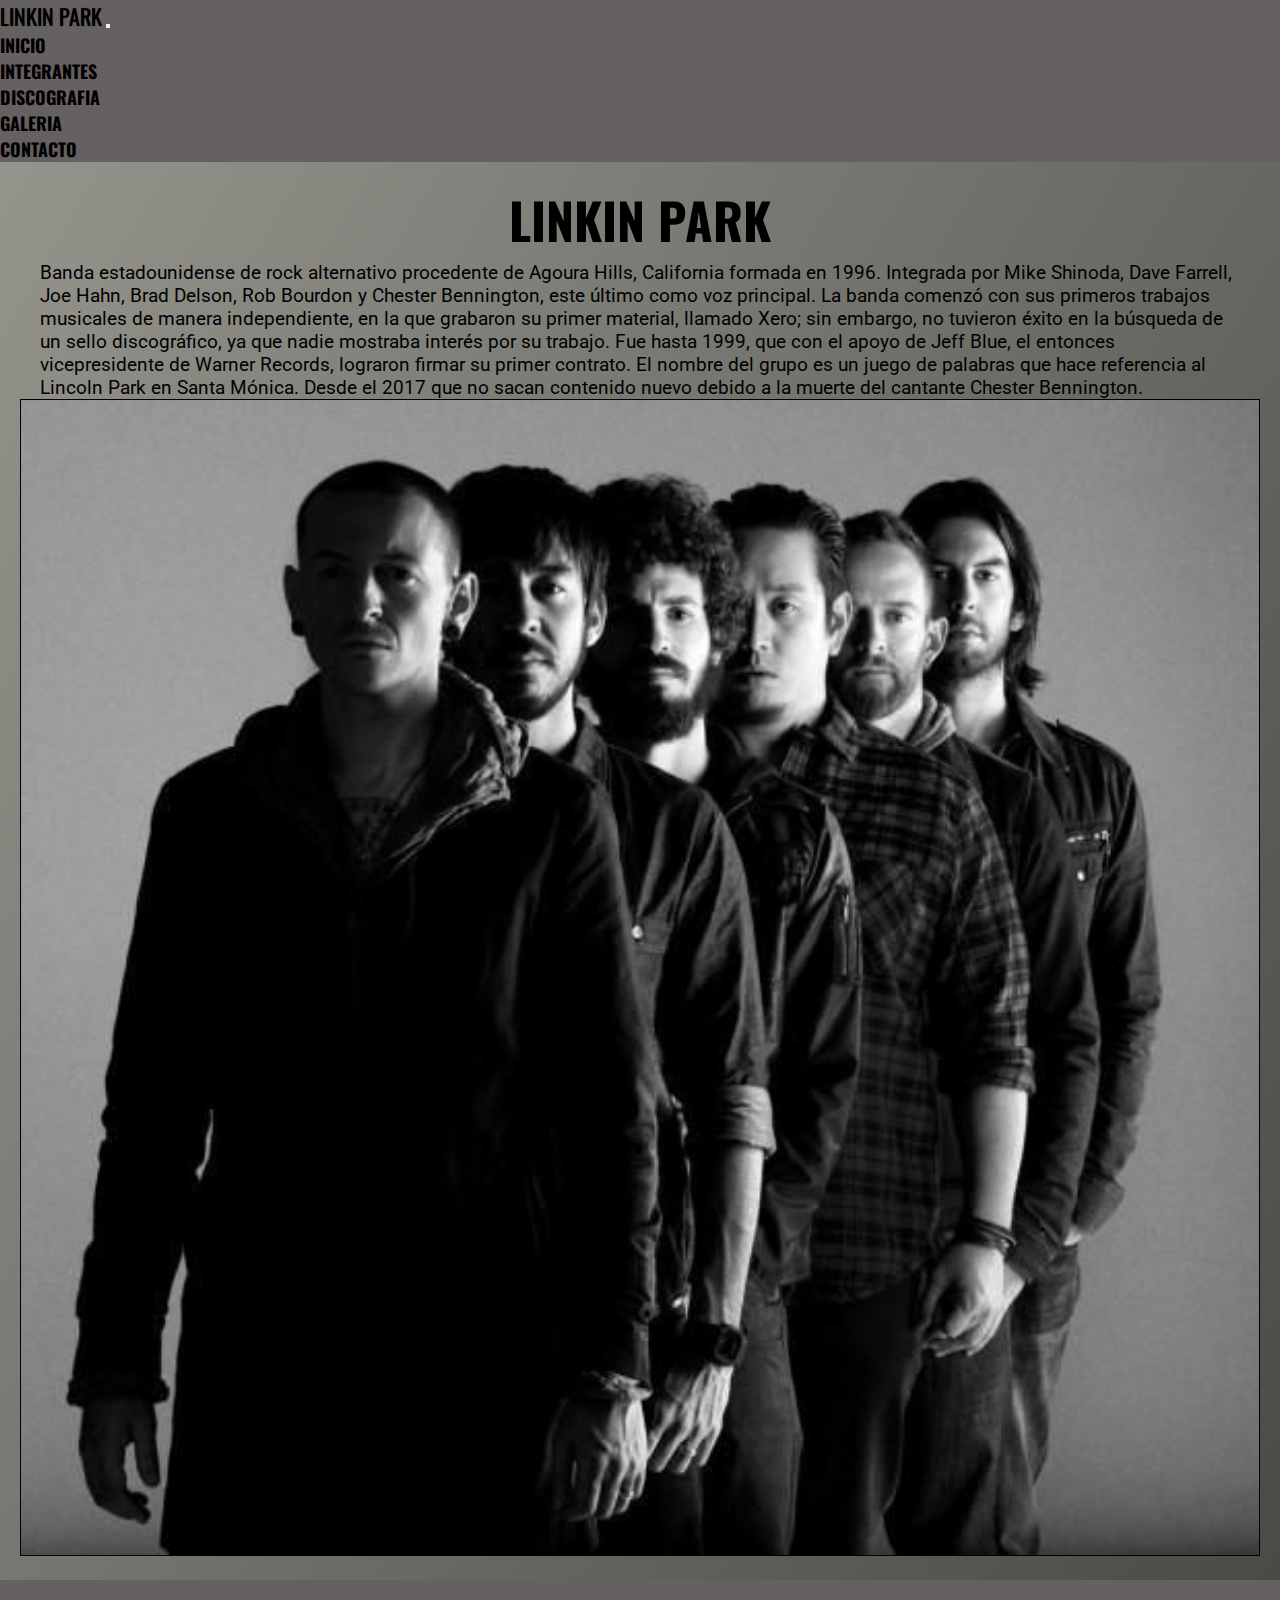
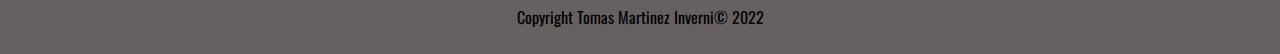
==== commit 6ec8b1f1: "cambio la portada y corrijo el link del navbrand el todas las paginas" ====
--- a/index.html
+++ b/index.html
@@ -5,7 +5,7 @@
     <meta charset="UTF-8">
     <meta http-equiv="X-UA-Compatible" content="IE=edge">
     <meta name="viewport" content="width=device-width, initial-scale=1.0">
-    <meta name="keywords" content="linkin park, linkin park argentina, chester bennington, mike shinoda, rob bourdon, dave farrell, joe hahn">
+    <meta name="keywords" content="linkin park, linkin park argentina, chester bennington, mike shinoda, numetal, joe hahn">
     <meta name="description" content="FanPage Argentina dedicada a Linkin Park y a Chester Bennington">
     <title>Linkin Park</title>
     <link rel="stylesheet" href="https://cdn.jsdelivr.net/npm/bootstrap@4.6.2/dist/css/bootstrap.min.css" integrity="sha384-xOolHFLEh07PJGoPkLv1IbcEPTNtaed2xpHsD9ESMhqIYd0nLMwNLD69Npy4HI+N" crossorigin="anonymous">
@@ -58,12 +58,10 @@
     <main class="main">
         <div class="container">
             <div class="row">
-                <div class="col-md-12 col-lg-8">
-                    <img src="multimedia/Linkin-Park-617.jpg" alt="Linkin Park" class="img-fluid rounded">
-                </div>
                 <div class="col-md-12 col-lg-4">
+                    <h1 class="mt-3">Linkin Park</h1>
                     <p class="mt-4">
-                        <strong>Linkin Park</strong> es una banda estadounidense de rock alternativo procedente de
+                        Banda estadounidense de rock alternativo procedente de
                         Agoura Hills,
                         California formada en 1996. Integrada por Mike Shinoda, Dave Farrell, Joe Hahn, Brad Delson, Rob
                         Bourdon y Chester Bennington, este último como voz principal. La banda comenzó con sus primeros
@@ -74,6 +72,9 @@
                         juego de palabras que hace referencia al Lincoln Park en Santa Mónica. Desde el 2017 que no
                         sacan contenido nuevo debido a la muerte del cantante Chester Bennington.
                     </p>
+                </div>
+                <div class="col-md-12 col-lg-8">
+                    <img src="multimedia/portada.jpg" alt="Linkin Park" class="img-fluid rounded">
                 </div>
             </div>
         </div>
--- a/estilos/estilos.css
+++ b/estilos/estilos.css
@@ -36,16 +36,25 @@
 
 .main {
   background-image: linear-gradient(120deg, rgb(148, 148, 141), rgb(75, 75, 70));
-  padding: 20px 0;
+  padding: 20px;
 }
 
 .row {
   align-items: center;
 }
+.row h1 {
+  font-family: "oswald";
+  text-align: center;
+  font-weight: 700;
+  font-size: 50px;
+  text-transform: uppercase;
+  padding: 0 20px;
+}
 .row p {
-  font-size: 20px;
+  font-size: 19px;
   margin-top: 5px;
   font-family: "roboto", sans-serif;
+  padding: 0 20px;
 }
 .row img {
   border: 1px solid black;
@@ -211,6 +220,7 @@
 #boton:hover {
   cursor: pointer;
   background-color: rgb(65, 61, 61);
+  transition: all 300ms ease;
 }
 
 .contenedor-dis {
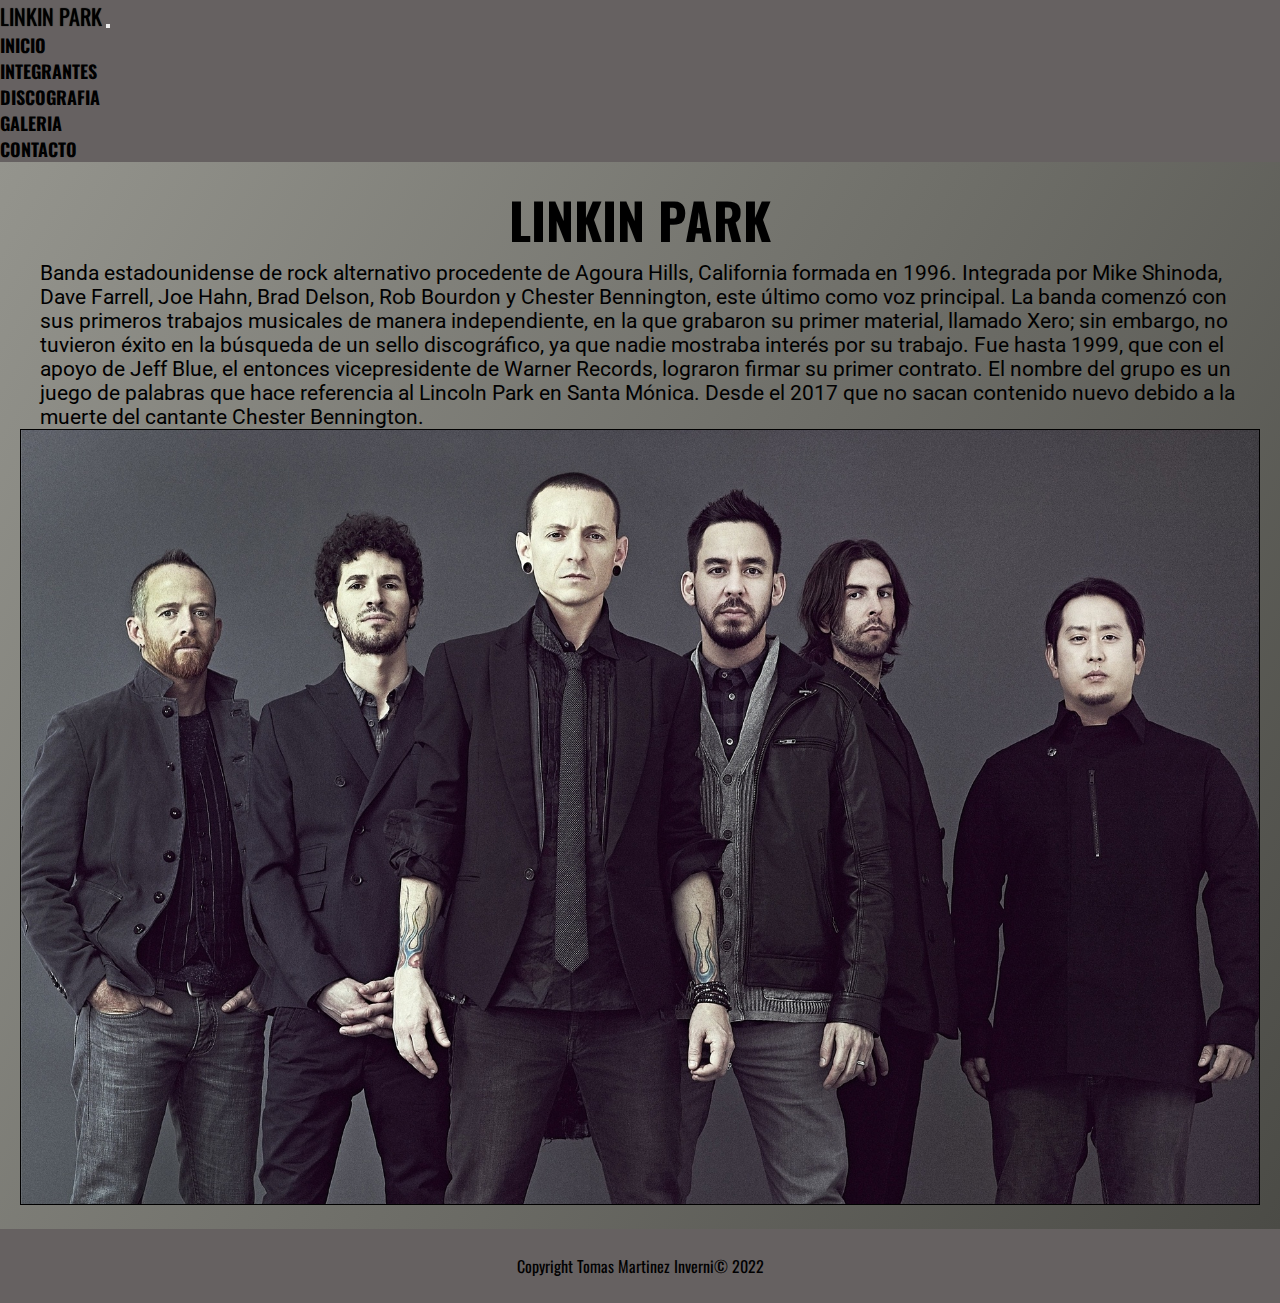
==== commit fb49d3b6: "cambio portada y corrijo fontsize" ====
--- a/index.html
+++ b/index.html
@@ -58,7 +58,7 @@
     <main class="main">
         <div class="container">
             <div class="row">
-                <div class="col-md-12 col-lg-4">
+                <div class="col-md-12 col-lg-5">
                     <h1 class="mt-3">Linkin Park</h1>
                     <p class="mt-4">
                         Banda estadounidense de rock alternativo procedente de
@@ -73,7 +73,7 @@
                         sacan contenido nuevo debido a la muerte del cantante Chester Bennington.
                     </p>
                 </div>
-                <div class="col-md-12 col-lg-8">
+                <div class="col-md-12 col-lg-7">
                     <img src="multimedia/portada.jpg" alt="Linkin Park" class="img-fluid rounded">
                 </div>
             </div>
--- a/estilos/estilos.css
+++ b/estilos/estilos.css
@@ -51,7 +51,7 @@
   padding: 0 20px;
 }
 .row p {
-  font-size: 19px;
+  font-size: 21px;
   margin-top: 5px;
   font-family: "roboto", sans-serif;
   padding: 0 20px;
